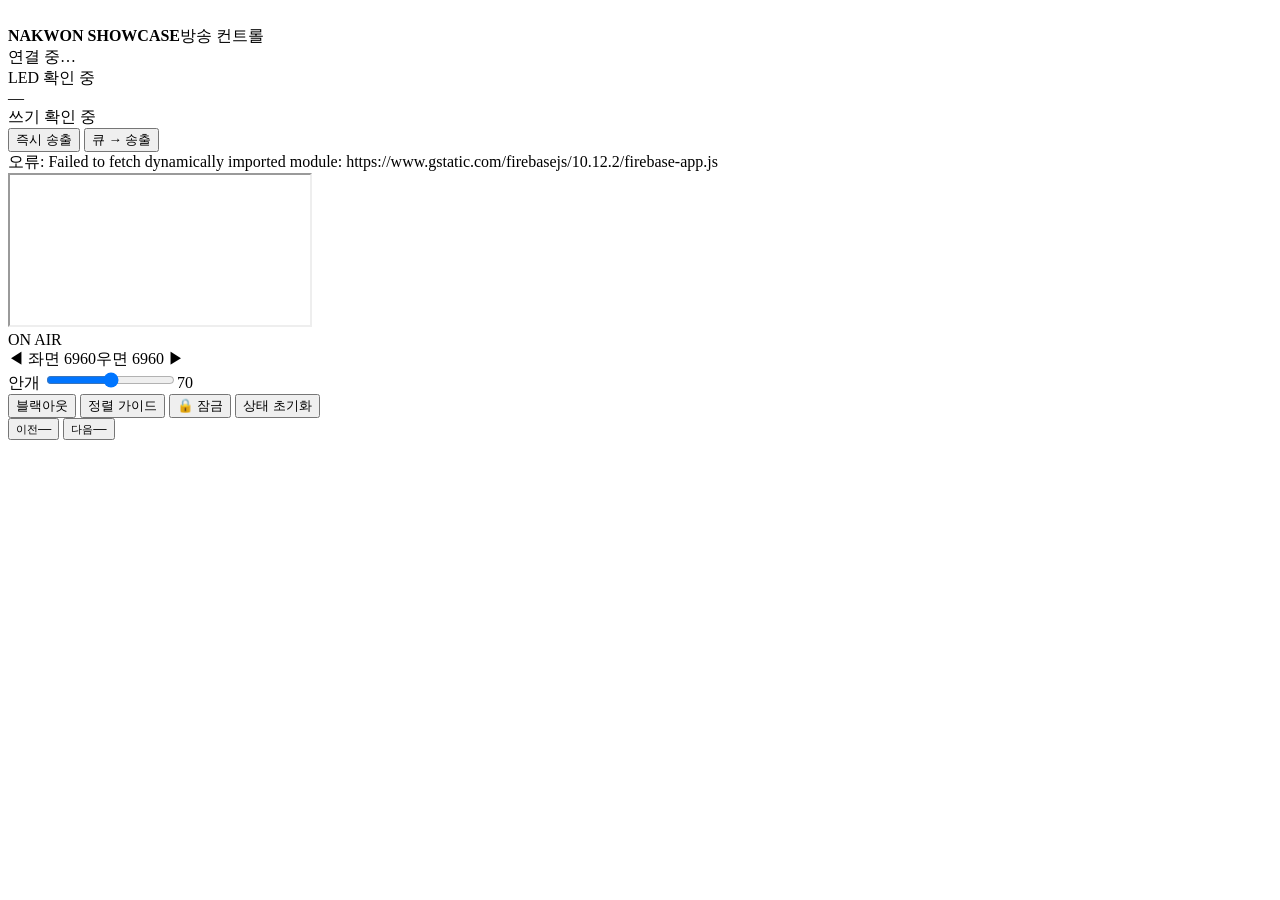
==== admin.html @ c9d6d9ee "Add files via upload" ====
<!doctype html>
<html lang="ko">
<head>
<meta charset="utf-8">
<meta name="viewport" content="width=device-width,initial-scale=1,viewport-fit=cover">
<meta name="apple-mobile-web-app-capable" content="yes">
<title>NAKWON SHOWCASE — 관리자</title>
<link rel="icon" href="assets/icon.png">
<link rel="preconnect" href="https://fonts.googleapis.com">
<link rel="preconnect" href="https://fonts.gstatic.com" crossorigin>
<link href="https://fonts.googleapis.com/css2?family=Noto+Sans+KR:wght@300;400;500;700;900&display=swap" rel="stylesheet">
<script>document.write('<link rel="stylesheet" href="css/admin.css?t='+Date.now()+'">');</script>
</head>
<body>
<div id="app">
  <header>
    <div class="brand"><img src="assets/icon.png" alt=""><div><b>NAKWON SHOWCASE</b><span>방송 컨트롤</span></div></div>
    <div class="stats">
      <div class="pill" id="pConn"><i></i><span>연결 중…</span></div>
      <div class="pill" id="pLed"><i></i><span>LED 확인 중</span></div>
      <div class="pill dim" id="pRoom"><span></span></div>
      <div class="pill dim" id="pAt"><span>—</span></div>
      <div class="pill" id="pWrite"><i></i><span>쓰기 확인 중</span></div>
      <div class="pill dim" id="pVer"><span></span></div>
    </div>
    <div class="seg" id="modeSeg" role="group" aria-label="송출 방식">
      <button data-m="instant" class="on">즉시 송출</button>
      <button data-m="cue">큐 → 송출</button>
    </div>
  </header>
  <div id="banner" hidden></div>

  <section class="preview">
    <div class="pv-wrap">
      <iframe id="pv" src="led.html?preview=1" title="LED 미리보기" tabindex="-1"></iframe>
      <div class="pv-seam"></div>
      <div class="pv-badge" id="pvBadge">ON AIR</div>
    </div>
    <div class="pv-meta"><span>◀ 좌면 6960</span><span>우면 6960 ▶</span></div>
  </section>

  <main id="main">
    <nav class="secs" id="secs" aria-label="섹션"></nav>
    <div class="steps-wrap">
      <div class="now" id="now"></div>
      <div class="steps" id="steps"></div>
    </div>
  </main>

  <section class="fx">
    <label class="fog">안개 <input type="range" id="fog" min="0" max="100" step="5"><output id="fogv">70</output></label>
    <div class="fx-grp">
      <button class="fxb tog" id="bBlack">블랙아웃</button>
      <button class="fxb tog" id="bGuide">정렬 가이드</button>
      <button class="fxb tog" id="bLock">🔒 잠금</button>
      <button class="fxb" id="bReset">상태 초기화</button>
    </div>
  </section>

  <footer id="bar">
    <button class="nav prev" id="bPrev"><small>이전</small><span id="lPrev">—</span></button>
    <button class="live" id="bLive" hidden><b>LIVE</b><small>큐를 송출</small></button>
    <button class="nav next" id="bNext"><small>다음</small><span id="lNext">—</span></button>
  </footer>
</div>
<script>
(function(){var t=Date.now();document.write('<script src="js/config.js?t='+t+'"><\/script>');document.write('<script src="js/content.js?t='+t+'"><\/script>');document.write('<script src="js/sync.js?t='+t+'"><\/script>');document.write('<script src="js/admin.js?t='+t+'"><\/script>');})();
</script>
</body>
</html>
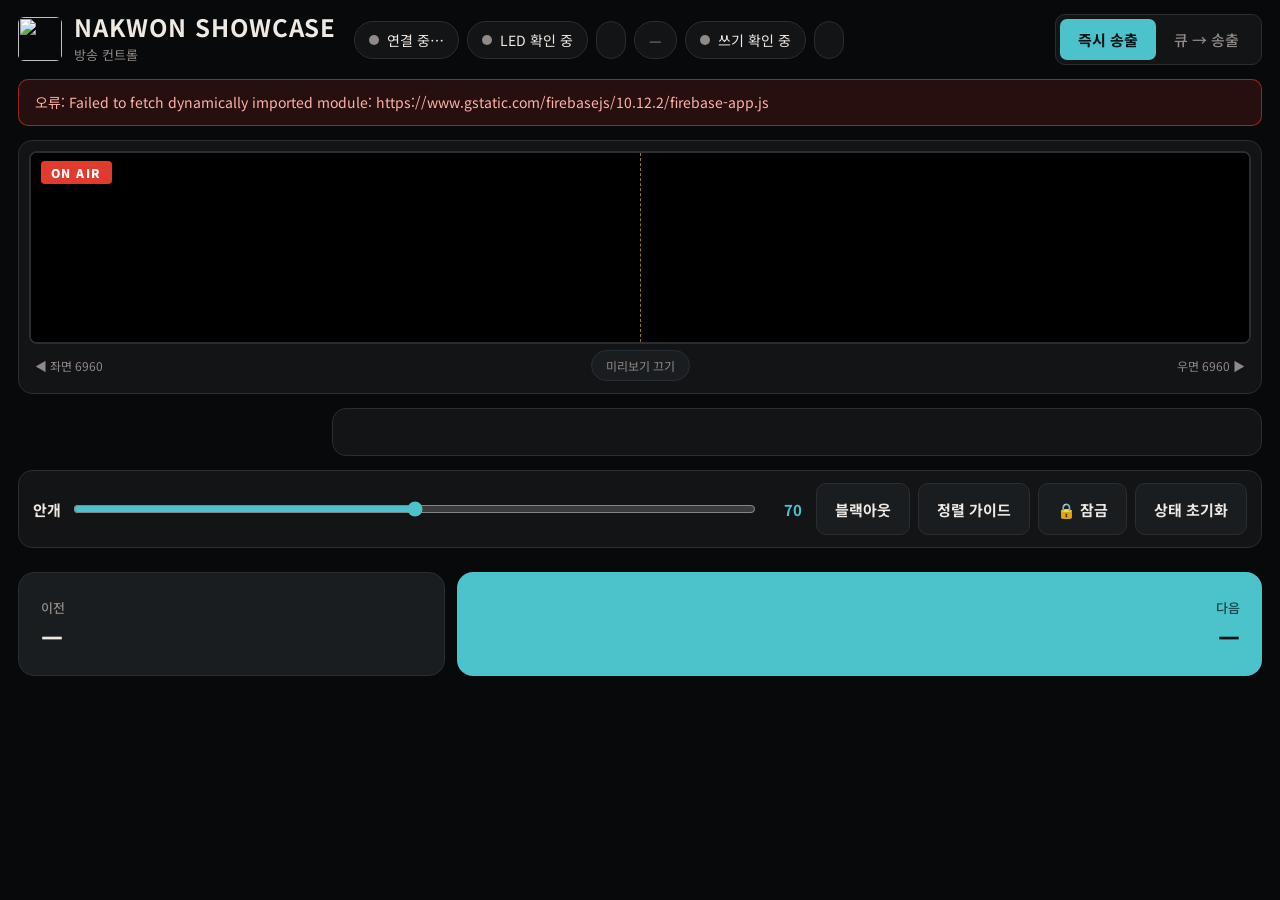
==== commit 04599d43: "Add files via upload" ====
--- a/admin.html
+++ b/admin.html
@@ -32,11 +32,12 @@
 
   <section class="preview">
     <div class="pv-wrap">
-      <iframe id="pv" src="led.html?preview=1" title="LED 미리보기" tabindex="-1"></iframe>
+      <iframe id="pv" title="LED 미리보기" tabindex="-1"></iframe>
+      <div class="pv-off" id="pvOff"></div>
       <div class="pv-seam"></div>
       <div class="pv-badge" id="pvBadge">ON AIR</div>
     </div>
-    <div class="pv-meta"><span>◀ 좌면 6960</span><span>우면 6960 ▶</span></div>
+    <div class="pv-meta"><span>◀ 좌면 6960</span><button id="pvToggle" class="pvt" type="button">미리보기 끄기</button><span>우면 6960 ▶</span></div>
   </section>
 
   <main id="main">
--- a/css/admin.css
+++ b/css/admin.css
@@ -0,0 +1,121 @@
+@font-face { font-family: 'GmarketSans'; src: url('../fonts/GmarketSansBold.woff2') format('woff2'); font-weight: 700; font-display: block; }
+:root {
+  --red: #b51b1d; --red-hi: #e23b2e; --teal: #4cc2ca; --teal-hi: #a6f4f7;
+  --bg: #08090a; --panel: #121416; --panel2: #1a1d20; --line: #2a2e32; --ink: #efe9e4; --dim: #8f8987; --ok: #46d39a; --warn: #f0b429;
+  --title: 'GmarketSans', 'Noto Sans KR', sans-serif;
+  --sans: 'Noto Sans KR', 'Noto Sans CJK KR', 'Apple SD Gothic Neo', 'Malgun Gothic', sans-serif;
+}
+* { box-sizing: border-box; margin: 0; padding: 0; -webkit-tap-highlight-color: transparent; }
+html, body { height: 100%; background: var(--bg); color: var(--ink); font-family: var(--sans); -webkit-font-smoothing: antialiased; }
+button { font: inherit; color: inherit; background: none; border: 0; cursor: pointer; touch-action: manipulation; }
+body { overscroll-behavior: none; }
+
+#app { min-height: 100%; display: flex; flex-direction: column; gap: 14px; padding: max(14px, env(safe-area-inset-top)) 18px calc(14px + env(safe-area-inset-bottom)); max-width: 1500px; margin: 0 auto; }
+
+/* 헤더 */
+header { display: flex; align-items: center; gap: 18px; flex-wrap: wrap; }
+.brand { display: flex; align-items: center; gap: 12px; }
+.brand img { width: 44px; height: 44px; border-radius: 6px; }
+.brand b { display: block; font-family: var(--title); font-size: 24px; letter-spacing: .04em; line-height: 1.1; }
+.brand span { font-size: 13px; color: var(--dim); }
+.stats { display: flex; gap: 8px; flex-wrap: wrap; flex: 1; }
+.pill { display: flex; align-items: center; gap: 8px; padding: 8px 14px; background: var(--panel); border: 1px solid var(--line); border-radius: 999px; font-size: 14px; white-space: nowrap; }
+.pill i { width: 10px; height: 10px; border-radius: 50%; background: var(--dim); }
+.pill.ok i { background: var(--ok); box-shadow: 0 0 10px var(--ok); }
+.pill.warn i { background: var(--warn); box-shadow: 0 0 10px var(--warn); }
+.pill.bad i { background: var(--red-hi); box-shadow: 0 0 10px var(--red-hi); }
+.pill.dim { color: var(--dim); }
+.seg { display: flex; background: var(--panel); border: 1px solid var(--line); border-radius: 10px; padding: 4px; }
+.seg button { padding: 10px 18px; border-radius: 7px; font-size: 15px; font-weight: 500; color: var(--dim); }
+.seg button.on { background: var(--teal); color: #031416; font-weight: 700; }
+#banner { padding: 12px 16px; border-radius: 10px; background: rgba(240, 180, 41, .12); border: 1px solid rgba(240, 180, 41, .5); color: #ffd98a; font-size: 14px; line-height: 1.5; }
+#banner.bad { background: rgba(226, 59, 46, .14); border-color: rgba(226, 59, 46, .6); color: #ffb3aa; }
+
+/* 미리보기 */
+.preview { background: var(--panel); border: 1px solid var(--line); border-radius: 14px; padding: 12px; }
+.pv-wrap { position: relative; width: 100%; aspect-ratio: 13920 / 2160; background: #000; border-radius: 6px; overflow: hidden; outline: 2px solid var(--line); }
+.pv-wrap.air { outline-color: var(--red-hi); box-shadow: 0 0 24px rgba(226, 59, 46, .35); }
+.pv-wrap iframe { position: absolute; inset: 0; width: 100%; height: 100%; border: 0; pointer-events: none; }
+.pv-seam { position: absolute; left: 50%; top: 0; bottom: 0; width: 0; border-left: 1px dashed rgba(255, 230, 0, .55); pointer-events: none; }
+.pv-badge { position: absolute; left: 10px; top: 8px; font-size: 12px; font-weight: 900; letter-spacing: .12em; padding: 3px 10px; background: var(--red-hi); border-radius: 4px; color: #fff; }
+.pv-badge.black { background: #000; border: 1px solid #555; color: #aaa; }
+.pv-meta { display: flex; justify-content: space-between; margin-top: 8px; font-size: 12px; color: var(--dim); padding: 0 4px; }
+
+/* 본문 */
+#main { display: grid; grid-template-columns: 300px 1fr; gap: 14px; min-height: 0; }
+.secs { display: flex; flex-direction: column; gap: 8px; }
+.sec { text-align: left; padding: 14px 16px; background: var(--panel); border: 1px solid var(--line); border-radius: 12px; display: flex; align-items: center; gap: 14px; min-height: 66px; transition: background .15s, border-color .15s; }
+.sec .no { font-family: var(--title); font-size: 30px; line-height: 1; color: var(--dim); width: 28px; text-align: center; }
+.sec .nm { font-size: 18px; font-weight: 700; line-height: 1.25; }
+.sec .ct { font-size: 12px; color: var(--dim); font-weight: 400; display: block; margin-top: 2px; }
+.sec.live { background: linear-gradient(90deg, rgba(181, 27, 29, .5), rgba(181, 27, 29, .12)); border-color: var(--red-hi); }
+.sec.live .no { color: var(--red-hi); }
+.sec.cued { border-color: var(--teal); box-shadow: inset 0 0 0 1px var(--teal); }
+
+.steps-wrap { background: var(--panel); border: 1px solid var(--line); border-radius: 14px; padding: 16px; display: flex; flex-direction: column; gap: 14px; min-width: 0; }
+.now { display: flex; flex-direction: column; gap: 4px; }
+.now .t { font-size: 13px; color: var(--dim); }
+.now .h { font-family: var(--title); font-size: 34px; line-height: 1.15; }
+.now .h em { font-style: normal; color: var(--red-hi); }
+.now .n { font-size: 15px; color: #c9c2bf; line-height: 1.5; }
+.now .n b { color: var(--teal); font-weight: 500; margin-right: 6px; }
+.steps { display: grid; grid-template-columns: repeat(auto-fill, minmax(190px, 1fr)); gap: 10px; align-content: start; }
+.step { text-align: left; padding: 12px 14px; min-height: 64px; background: var(--panel2); border: 1px solid var(--line); border-radius: 10px; font-size: 16px; line-height: 1.3; font-weight: 500; display: flex; align-items: center; gap: 10px; transition: background .15s, border-color .15s; }
+.step .i { flex: none; font-size: 12px; color: var(--dim); width: 22px; }
+.step.live { background: var(--red); border-color: var(--red-hi); color: #fff; font-weight: 700; box-shadow: 0 0 18px rgba(226, 59, 46, .45); }
+.step.live .i { color: #ffd3cd; }
+.step.cued { border-color: var(--teal); box-shadow: inset 0 0 0 2px var(--teal); }
+.step.done { color: var(--dim); }
+
+/* 효과 */
+.fx { display: flex; gap: 14px; flex-wrap: wrap; align-items: center; background: var(--panel); border: 1px solid var(--line); border-radius: 14px; padding: 12px 14px; }
+.fx-grp { display: flex; gap: 8px; }
+.fxb { padding: 12px 18px; min-height: 52px; border-radius: 10px; background: var(--panel2); border: 1px solid var(--line); font-size: 15px; font-weight: 700; }
+.fxb:active { transform: scale(.97); }
+.fxb.red { border-color: var(--red); color: #ff9c92; }
+.fxb.teal { border-color: #2a7f85; color: var(--teal-hi); }
+.fxb.tog.on { background: var(--ink); color: #000; }
+#bBlack.on { background: #000; color: #fff; border-color: #fff; }
+.fog { display: flex; align-items: center; gap: 12px; flex: 1; min-width: 240px; font-size: 15px; font-weight: 700; }
+.fog input { flex: 1; accent-color: var(--teal); height: 36px; }
+.fog output { width: 34px; text-align: right; color: var(--teal); font-variant-numeric: tabular-nums; }
+
+/* 하단 조작바 */
+#bar { position: sticky; bottom: 0; display: flex; gap: 12px; padding: 10px 0 2px; background: linear-gradient(180deg, transparent, var(--bg) 22%); }
+.nav, .live { flex: 1; min-height: 104px; border-radius: 16px; padding: 14px 22px; display: flex; flex-direction: column; justify-content: center; text-align: left; gap: 4px; }
+.nav small, .live small { font-size: 13px; color: var(--dim); font-weight: 500; }
+.nav span { font-size: 24px; font-weight: 900; line-height: 1.2; }
+.nav.prev { background: var(--panel2); border: 1px solid var(--line); flex: .8; }
+.nav.next { background: var(--teal); color: #031416; flex: 1.6; text-align: right; align-items: flex-end; }
+.nav.next small { color: rgba(3, 20, 22, .7); }
+.nav:active, .live:active { transform: scale(.985); }
+.live { background: var(--red-hi); flex: 1.2; align-items: center; text-align: center; box-shadow: 0 0 30px rgba(226, 59, 46, .5); }
+.live b { font-family: var(--title); font-size: 44px; letter-spacing: .08em; color: #fff; line-height: 1; }
+.live small { color: #ffd3cd; }
+.live.armed { animation: arm 1.2s ease-in-out infinite; }
+@keyframes arm { 50% { box-shadow: 0 0 60px rgba(226, 59, 46, .95); } }
+
+body.locked .steps-wrap, body.locked .secs, body.locked #bar, body.locked .fx-grp:first-child, body.locked .fog { opacity: .4; pointer-events: none; }
+body.locked .fx-grp:last-child #bBlack, body.locked .fx-grp:last-child #bGuide { opacity: .4; pointer-events: none; }
+
+.toast { position: fixed; left: 50%; bottom: 140px; transform: translateX(-50%); background: #000; border: 1px solid var(--teal); color: var(--teal-hi); padding: 10px 20px; border-radius: 999px; font-size: 15px; font-weight: 700; z-index: 9; animation: toast 1.4s ease both; pointer-events: none; }
+@keyframes toast { 0% { opacity: 0; transform: translate(-50%, 10px); } 12%, 80% { opacity: 1; transform: translate(-50%, 0); } 100% { opacity: 0; } }
+
+@media (max-width: 900px) {
+  #main { grid-template-columns: 1fr; }
+  .secs { flex-direction: row; overflow-x: auto; padding-bottom: 4px; }
+  .sec { flex: none; min-width: 190px; }
+  .nav span { font-size: 19px; }
+  .live b { font-size: 36px; }
+}
+.live[hidden], #banner[hidden] { display: none; }
+
+.pv-meta { align-items: center; }
+.pvt { padding: 6px 14px; border-radius: 999px; border: 1px solid var(--line); background: var(--panel2); font-size: 12px; color: var(--dim); }
+
+
+.pv-off { position: absolute; inset: 0; display: none; align-items: center; justify-content: center; flex-direction: column; gap: 4px; background: #000; text-align: center; padding: 0 16px; }
+.pv-off b { font-family: var(--title); font-size: clamp(16px, 3.2vw, 34px); font-weight: 700; color: var(--ink); }
+.pv-off small { font-size: 12px; color: var(--dim); }
+.pv-wrap.off .pv-off { display: flex; }
+.pv-wrap.off iframe { display: none; }
